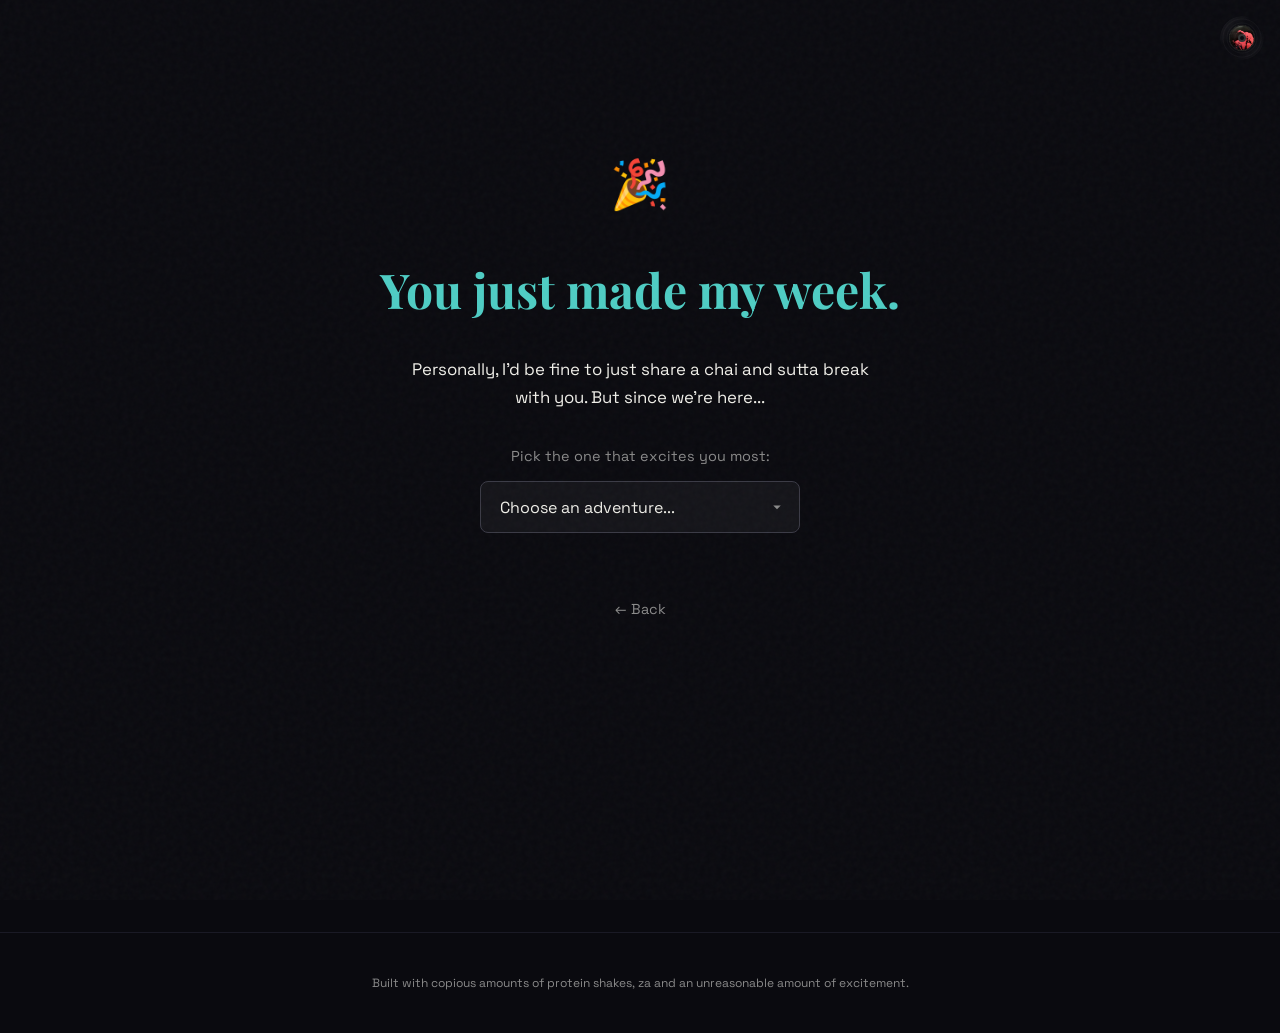
==== accept.html @ 1b034537 "update footer text" ====
<!DOCTYPE html>
<html lang="en">
<head>
    <meta charset="UTF-8">
    <meta name="viewport" content="width=device-width, initial-scale=1.0">
    <title>You just made my week.</title>
    <link rel="preconnect" href="https://fonts.googleapis.com">
    <link rel="preconnect" href="https://fonts.gstatic.com" crossorigin>
    <link href="https://fonts.googleapis.com/css2?family=Space+Grotesk:wght@300;400;500;600;700&family=Playfair+Display:ital,wght@0,400;0,600;1,400&display=swap" rel="stylesheet">
    <link rel="stylesheet" href="style.css">
</head>
<body>

    <!-- VINYL SMALL -->
    <div class="vinyl-small visible" id="vinylSmall">
        <div class="vinyl vinyl-sm" id="vinylSm">
            <div class="vinyl-cover"><img src="images/vinyl2.jpg" alt="Cover"></div>
            <div class="vinyl-hole"></div>
        </div>
        <button class="music-toggle music-toggle-sm" id="musicToggleSm" aria-label="Toggle music">
            <span class="music-icon-sm">♪</span>
        </button>
    </div>

    <!-- AUDIO -->
    <audio id="bgMusic" loop>
        <source src="music/TV_Girl_-_Birds_Don_t_Sing_(mp3.pm).mp3" type="audio/mpeg">
    </audio>

    <!-- ACCEPT PAGE -->
    <section id="accept" class="page active">
        <div class="container center-content">
            <div class="accept-animation">
                <span class="confetti-emoji">🎉</span>
            </div>
            <h2 class="accept-title" id="acceptTitle">You just made my week.</h2>
            <div class="accept-body">
                <p id="acceptIntro">Personally, I'd be fine to just share a chai and sutta break with you. But since we're here...</p>
                
                <div class="dropdown-wrapper" id="dropdownWrapper">
                    <label for="planSelect" class="dropdown-label">Pick the one that excites you most:</label>
                    <select id="planSelect" class="plan-dropdown">
                        <option value="" disabled selected>Choose an adventure...</option>
                        <option value="plan1">Road Trip.exe</option>
                        <option value="plan2">Anthony Bourdain Appreciation Society</option>
                        <option value="plan3">Your Turn</option>
                        <option value="plan4">Home Chef DLC</option>
                    </select>
                </div>

                <div class="accept-confirm" id="acceptConfirm" style="display:none;">
                    <p>Now just send me a message wherever you're most comfortable — Instagram, WhatsApp, carrier pigeon, anything works.</p>
                    <p>Tell me the day and time that works for you, and we'll make it happen.</p>
                    <p class="date-note">(Except August 14–24... future me will be outside the country trying not to miss Bangalore food.)</p>
                </div>
            </div>
            <a href="final.html" class="btn-back-link" id="backBtn">← Back</a>
        </div>
    </section>

    <!-- FOOTER -->
    <footer class="site-footer">
        <p>Built with copious amounts of protein shakes, za and an unreasonable amount of excitement.</p>
    </footer>

    <script src="script.js"></script>
</body>
</html>
---- style.css ----
/* ===== RESET & BASE ===== */
*, *::before, *::after {
    margin: 0;
    padding: 0;
    box-sizing: border-box;
}

:root {
    --bg: #0a0a0f;
    --bg-card: #141419;
    --bg-card-hover: #1c1c24;
    --text: #f0efe9;
    --text-muted: #8a8a8a;
    --accent: #e8c547;
    --accent-soft: #e8c54720;
    --accept-green: #4ecdc4;
    --decline-red: #ff6b6b;
    --radius: 16px;
    --radius-sm: 8px;
    --transition: 0.3s cubic-bezier(0.4, 0, 0.2, 1);
    --font-body: 'Space Grotesk', sans-serif;
    --font-display: 'Playfair Display', serif;
}

html {
    scroll-behavior: smooth;
}

body {
    font-family: var(--font-body);
    background: var(--bg);
    color: var(--text);
    line-height: 1.7;
    overflow-x: hidden;
    min-height: 100vh;
}

/* ===== SPLASH SCREEN ===== */
.splash {
    position: fixed;
    inset: 0;
    background: var(--bg);
    z-index: 99999;
    display: flex;
    align-items: center;
    justify-content: center;
    cursor: pointer;
    transition: opacity 0.5s ease;
}

.splash.hidden {
    opacity: 0;
    pointer-events: none;
}

.splash-text {
    font-family: var(--font-display);
    font-size: 1.2rem;
    color: var(--text-muted);
    font-style: italic;
    animation: pulse 2s ease-in-out infinite;
}

@keyframes pulse {
    0%, 100% { opacity: 0.5; }
    50% { opacity: 1; }
}

/* ===== LAYOUT ===== */
.container {
    max-width: 680px;
    margin: 0 auto;
    padding: 2rem 1.5rem;
}

.center-content {
    display: flex;
    flex-direction: column;
    align-items: center;
    justify-content: center;
    text-align: center;
    min-height: 85vh;
}

/* ===== PAGES ===== */
.page {
    display: none;
    animation: fadeIn 0.4s ease;
}

.page.active {
    display: block;
}

@keyframes fadeIn {
    from { opacity: 0; transform: translateY(16px); }
    to { opacity: 1; transform: translateY(0); }
}

/* ===== VINYL — LARGE (hero) ===== */
.vinyl-hero {
    position: relative;
    display: flex;
    align-items: center;
    justify-content: center;
    margin-bottom: 0.2rem;
    padding-top: 2rem;
}

.vinyl {
    border-radius: 50%;
    position: relative;
    animation: spin 8s linear infinite;
    display: flex;
    align-items: center;
    justify-content: center;
    overflow: hidden;
    background: radial-gradient(
        circle,
        #111 0%,
        #1a1a1a 20%,
        #222 21%,
        #1a1a1a 22%,
        #222 40%,
        #1a1a1a 41%,
        #222 42%,
        transparent 43%
    );
}

/* Vinyl grooves overlay */
.vinyl::before {
    content: '';
    position: absolute;
    inset: 0;
    border-radius: 50%;
    background: repeating-radial-gradient(
        circle at center,
        transparent 0px,
        transparent 2px,
        rgba(255,255,255,0.03) 3px,
        transparent 4px
    );
    z-index: 3;
    pointer-events: none;
}

/* Shine/reflection */
.vinyl::after {
    content: '';
    position: absolute;
    inset: 0;
    border-radius: 50%;
    background: linear-gradient(
        135deg,
        rgba(255,255,255,0.08) 0%,
        transparent 40%,
        transparent 60%,
        rgba(255,255,255,0.05) 100%
    );
    z-index: 4;
    pointer-events: none;
}

.vinyl-cover {
    position: absolute;
    top: 50%;
    left: 50%;
    transform: translate(-50%, -50%);
    border-radius: 50%;
    overflow: hidden;
    z-index: 2;
}

.vinyl-cover img {
    width: 100%;
    height: 100%;
    object-fit: cover;
}

/* Center hole */
.vinyl-hole {
    width: 12px;
    height: 12px;
    border-radius: 50%;
    background: var(--bg);
    z-index: 5;
    position: relative;
    border: 2px solid #333;
}

/* Large vinyl */
.vinyl-lg {
    width: 140px;
    height: 140px;
    box-shadow: 
        0 0 0 3px #1a1a1a,
        0 0 30px rgba(0,0,0,0.5),
        0 0 60px rgba(232, 197, 71, 0.05);
}

.vinyl-lg .vinyl-cover {
    width: 60%;
    height: 60%;
}

.vinyl-lg .vinyl-hole {
    width: 14px;
    height: 14px;
}

.vinyl-text {
    font-size: 0.5rem;
    font-weight: 700;
    color: var(--bg);
    letter-spacing: 1px;
}

.vinyl.paused {
    animation-play-state: paused;
}

@keyframes spin {
    from { transform: rotate(0deg); }
    to { transform: rotate(360deg); }
}

.music-toggle {
    position: absolute;
    bottom: 0;
    right: calc(50% - 85px);
    width: 36px;
    height: 36px;
    border-radius: 50%;
    background: var(--bg-card);
    border: 2px solid var(--accent);
    color: var(--accent);
    font-size: 0.9rem;
    cursor: pointer;
    transition: var(--transition);
    display: flex;
    align-items: center;
    justify-content: center;
}

.music-toggle:hover {
    background: var(--accent);
    color: var(--bg);
    transform: scale(1.1);
}

/* ===== NOW PLAYING ===== */
.now-playing {
    text-align: center;
    margin-top: 0.3rem;
    margin-bottom: 1.5rem;
}

.now-playing .song-name {
    font-size: 0.8rem;
    color: var(--text);
    font-weight: 500;
}

.now-playing .artist-name {
    font-size: 0.8rem;
    color: var(--text-muted);
}

.now-playing .song-name::after {
    content: ' · ';
    color: var(--text-muted);
}

/* ===== VINYL — SMALL (inner pages) ===== */
.vinyl-small {
    position: fixed;
    top: 1rem;
    right: 1rem;
    z-index: 10000;
    display: none;
    align-items: center;
    gap: 0.5rem;
}

.vinyl-small.visible {
    display: flex;
}

.vinyl-sm {
    width: 44px;
    height: 44px;
}

.vinyl-sm .vinyl-cover {
    width: 55%;
    height: 55%;
}

.vinyl-sm .vinyl-hole {
    width: 8px;
    height: 8px;
}

.vinyl-text-sm {
    font-size: 0.22rem;
}

.music-toggle-sm {
    width: 28px;
    height: 28px;
    border-radius: 50%;
    background: var(--bg-card);
    border: 1.5px solid var(--accent);
    color: var(--accent);
    font-size: 0.75rem;
    cursor: pointer;
    transition: var(--transition);
    display: flex;
    align-items: center;
    justify-content: center;
}

.music-toggle-sm:hover {
    background: var(--accent);
    color: var(--bg);
    transform: scale(1.1);
}

/* ===== HERO BLOCK ===== */
.hero-block {
    text-align: center;
    padding-bottom: 2.5rem;
}

.greeting {
    font-family: var(--font-display);
    font-size: clamp(1.8rem, 5vw, 2.5rem);
    font-style: italic;
    color: var(--accent);
    margin-bottom: 1.5rem;
}

.hero-title {
    font-family: var(--font-display);
    font-size: clamp(1.4rem, 5vw, 2.2rem);
    font-weight: 400;
    line-height: 1.4;
    margin-bottom: 1.5rem;
    color: var(--text);
}

.aside {
    color: var(--text-muted);
    font-size: 0.95rem;
    font-style: italic;
    line-height: 1.6;
}

/* ===== "PICK YOUR ADVENTURE" STYLED AS CTA ===== */
.pick-adventure {
    font-family: var(--font-display);
    font-size: clamp(1.6rem, 4vw, 2.2rem);
    text-align: center;
    margin-bottom: 2rem;
    color: var(--accent);
}

/* ===== CARDS ===== */
.cards-grid {
    display: grid;
    grid-template-columns: 1fr 1fr;
    gap: 1rem;
}

.card {
    background: var(--bg-card);
    border: 1px solid #2a2a35;
    border-radius: var(--radius);
    padding: 1.5rem;
    cursor: pointer;
    transition: var(--transition);
    position: relative;
    overflow: hidden;
    text-decoration: none;
    color: var(--text);
    display: block;
}

.card::before {
    content: '';
    position: absolute;
    top: 0;
    left: 0;
    width: 100%;
    height: 3px;
    transform: scaleX(0);
    transform-origin: left;
    transition: transform 0.4s ease;
}

.card:hover {
    transform: translateY(-3px);
    box-shadow: 0 16px 32px rgba(0, 0, 0, 0.3);
}

.card:hover::before {
    transform: scaleX(1);
}

/* Card color themes */
.card-1::before { background: #ff6b6b; }
.card-1:hover { border-color: #ff6b6b; }
.card-1 .card-number, .card-1 .card-cta { color: #ff6b6b; }

.card-2::before { background: #4ecdc4; }
.card-2:hover { border-color: #4ecdc4; }
.card-2 .card-number, .card-2 .card-cta { color: #4ecdc4; }

.card-3::before { background: #a78bfa; }
.card-3:hover { border-color: #a78bfa; }
.card-3 .card-number, .card-3 .card-cta { color: #a78bfa; }

.card-4::before { background: #f97316; }
.card-4:hover { border-color: #f97316; }
.card-4 .card-number, .card-4 .card-cta { color: #f97316; }

.card-vibe {
    grid-column: 1 / -1;
    text-align: center;
    border-style: dashed;
}
.card-vibe::before { background: var(--accent); }
.card-vibe:hover { border-color: var(--accent); }
.card-vibe .card-number { font-size: 1.2rem; color: var(--accent); }
.card-vibe .card-cta { color: var(--accent); }

.card-number {
    font-size: 0.7rem;
    font-weight: 600;
    letter-spacing: 2px;
    text-transform: uppercase;
    margin-bottom: 0.6rem;
    display: block;
}

.card-title {
    font-family: var(--font-display);
    font-size: 1.1rem;
    margin-bottom: 0.6rem;
    line-height: 1.3;
}

.card-preview {
    font-size: 0.85rem;
    color: var(--text-muted);
    margin-bottom: 1rem;
    line-height: 1.5;
}

.card-cta {
    font-size: 0.8rem;
    font-weight: 500;
    transition: var(--transition);
}

.card:hover .card-cta {
    letter-spacing: 1px;
}

/* ===== PLANS FOOTER ===== */
.plans-footer {
    display: flex;
    align-items: center;
    justify-content: center;
    gap: 1rem;
    margin-top: 2.5rem;
    flex-wrap: wrap;
}

/* ===== BUTTONS ===== */
.btn-primary {
    background: var(--accent);
    color: var(--bg);
    border: none;
    padding: 1rem 2rem;
    border-radius: 50px;
    font-family: var(--font-body);
    font-size: 1rem;
    font-weight: 600;
    cursor: pointer;
    transition: var(--transition);
    white-space: nowrap;
    text-decoration: none;
    display: inline-block;
}

.btn-primary:hover {
    transform: translateY(-2px);
    box-shadow: 0 10px 30px rgba(232, 197, 71, 0.25);
}

.btn-secondary {
    background: transparent;
    color: var(--text-muted);
    border: 1px solid #3a3a45;
    padding: 1rem 2rem;
    border-radius: 50px;
    font-family: var(--font-body);
    font-size: 1rem;
    cursor: pointer;
    transition: var(--transition);
    white-space: nowrap;
    text-decoration: none;
    display: inline-block;
}

.btn-secondary:hover {
    border-color: var(--text);
    color: var(--text);
}

.btn-accept {
    background: var(--accept-green);
}

.btn-accept:hover {
    box-shadow: 0 10px 30px rgba(78, 205, 196, 0.25);
}

.btn-back-link {
    background: none;
    border: none;
    color: var(--text-muted);
    font-family: var(--font-body);
    font-size: 0.9rem;
    cursor: pointer;
    margin-top: 2rem;
    transition: var(--transition);
    text-decoration: none;
    display: inline-block;
}

.btn-back-link:hover {
    color: var(--accent);
}

/* ===== PLAN DETAIL PAGES ===== */
.plan-detail {
    min-height: 100vh;
    padding: 2rem 0;
}

.plan-detail .container {
    padding-top: 3rem;
    padding-bottom: 4rem;
}

.plan-hero-img {
    width: 100%;
    height: 200px;
    border-radius: var(--radius);
    overflow: hidden;
    margin-bottom: 2rem;
}

.plan-hero-img img {
    width: 100%;
    height: 100%;
    object-fit: cover;
}

.plan-hero-img.img-bottom img {
    object-position: bottom;
}

.plan-hero-img.img-portrait {
    height: 360px;
    max-width: 260px;
    margin-left: auto;
    margin-right: auto;
}

/* ===== PLAN INLINE IMAGE (square, between text) ===== */
.plan-inline-img {
    width: 220px;
    height: 220px;
    border-radius: var(--radius);
    overflow: hidden;
    margin: 1.5rem 0;
}

.plan-inline-img img {
    width: 100%;
    height: 100%;
    object-fit: cover;
}

/* ===== VIBE INLINE IMAGES ===== */
.vibe-img {
    margin-top: 0.8rem;
    border-radius: var(--radius-sm);
    overflow: hidden;
    width: 180px;
    height: 180px;
}

.vibe-img img {
    width: 100%;
    height: 100%;
    object-fit: cover;
    border-radius: var(--radius-sm);
    display: block;
}

.plan-number {
    font-size: 0.8rem;
    font-weight: 600;
    letter-spacing: 3px;
    text-transform: uppercase;
    display: block;
    margin-bottom: 0.8rem;
}

.plan-title {
    font-family: var(--font-display);
    font-size: clamp(1.6rem, 4vw, 2.5rem);
    margin-bottom: 2rem;
    line-height: 1.2;
}

.plan-content {
    margin-bottom: 2.5rem;
}

.plan-content p {
    margin-bottom: 1.1rem;
    font-size: 1rem;
}

.plan-lead {
    font-size: 1.1rem !important;
    font-weight: 500;
}

.plan-content h4 {
    font-size: 0.8rem;
    text-transform: uppercase;
    letter-spacing: 2px;
    margin-top: 2rem;
    margin-bottom: 1rem;
}

/* Plan theme colors */
.theme-road .plan-number,
.theme-road .plan-lead,
.theme-road .plan-content h4,
.theme-road .objective { border-left-color: #ff6b6b; }
.theme-road .plan-number { color: #ff6b6b; }
.theme-road .plan-lead { color: #ff6b6b; }
.theme-road .plan-content h4 { color: #ff6b6b; }
.theme-road .destinations li::before { color: #ff6b6b; }

.theme-bourdain .plan-number,
.theme-bourdain .plan-lead,
.theme-bourdain .plan-content h4,
.theme-bourdain .objective { border-left-color: #4ecdc4; }
.theme-bourdain .plan-number { color: #4ecdc4; }
.theme-bourdain .plan-lead { color: #4ecdc4; }
.theme-bourdain .plan-content h4 { color: #4ecdc4; }

.theme-yourturn .plan-number,
.theme-yourturn .plan-lead,
.theme-yourturn .plan-content h4,
.theme-yourturn .objective { border-left-color: #a78bfa; }
.theme-yourturn .plan-number { color: #a78bfa; }
.theme-yourturn .plan-lead { color: #a78bfa; }
.theme-yourturn .plan-content h4 { color: #a78bfa; }

.theme-homechef .plan-number,
.theme-homechef .plan-lead,
.theme-homechef .plan-content h4,
.theme-homechef .objective { border-left-color: #f97316; }
.theme-homechef .plan-number { color: #f97316; }
.theme-homechef .plan-lead { color: #f97316; }
.theme-homechef .plan-content h4 { color: #f97316; }

.theme-vibe .plan-number,
.theme-vibe .plan-lead,
.theme-vibe .plan-content h4,
.theme-vibe .objective { border-left-color: var(--accent); }
.theme-vibe .plan-number { color: var(--accent); }
.theme-vibe .plan-lead { color: var(--accent); }
.theme-vibe .plan-content h4 { color: var(--accent); }
.theme-vibe .vibe-list li::before { color: var(--accent); }

.destinations {
    list-style: none;
    padding-left: 0;
    margin-bottom: 1.5rem;
}

.destinations li {
    padding: 0.4rem 0;
    padding-left: 1.5rem;
    position: relative;
    color: var(--text-muted);
    font-size: 0.95rem;
}

.destinations li::before {
    content: '→';
    position: absolute;
    left: 0;
}

.destinations .note {
    font-size: 0.8rem;
    color: var(--text-muted);
    font-style: italic;
}

/* ===== VIBE LIST ===== */
.vibe-list {
    list-style: none;
    padding-left: 0;
    margin: 1.5rem 0;
}

.vibe-list li {
    padding: 0.8rem 0;
    padding-left: 1.8rem;
    position: relative;
    color: var(--text);
    font-size: 1rem;
    border-bottom: 1px solid #1a1a25;
    line-height: 1.6;
}

.vibe-list li:last-child {
    border-bottom: none;
}

.vibe-list li::before {
    content: '·';
    position: absolute;
    left: 0;
    font-size: 1.5rem;
    line-height: 1.2;
}

/* ===== OBJECTIVE BOX ===== */
.objective {
    background: var(--bg-card);
    border-left: 3px solid var(--accent);
    border-radius: 0 var(--radius-sm) var(--radius-sm) 0;
    padding: 1.2rem 1.5rem;
    margin-top: 2rem;
}

.objective h4 {
    margin-top: 0 !important;
}

.objective p {
    margin-bottom: 0 !important;
    color: var(--text-muted);
}

/* ===== PLAN ACTIONS ===== */
.plan-actions {
    display: flex;
    align-items: center;
    gap: 1rem;
    flex-wrap: wrap;
}

/* ===== FINAL CTA ===== */
#final {
    min-height: 100vh;
}

.final-buttons {
    display: flex;
    gap: 1rem;
    flex-wrap: wrap;
    justify-content: center;
    margin-bottom: 1rem;
}

/* ===== ACCEPT PAGE ===== */
#accept {
    min-height: 100vh;
}

.accept-animation {
    font-size: 3rem;
    margin-bottom: 1.5rem;
    animation: pop 0.5s ease;
}

@keyframes pop {
    0% { transform: scale(0); }
    50% { transform: scale(1.3); }
    100% { transform: scale(1); }
}

.accept-title {
    font-family: var(--font-display);
    font-size: clamp(2rem, 5vw, 3rem);
    color: var(--accept-green);
    margin-bottom: 1.5rem;
}

.accept-body {
    max-width: 460px;
    text-align: center;
}

.accept-body p {
    font-size: 1.05rem;
    margin-bottom: 1.2rem;
    line-height: 1.7;
}

/* ===== DROPDOWN ===== */
.dropdown-wrapper {
    margin: 2rem 0;
}

.dropdown-label {
    display: block;
    font-size: 0.9rem;
    color: var(--text-muted);
    margin-bottom: 0.8rem;
}

.plan-dropdown {
    width: 100%;
    max-width: 320px;
    padding: 0.9rem 1.2rem;
    border-radius: var(--radius-sm);
    border: 1px solid #3a3a45;
    background: var(--bg-card);
    color: var(--text);
    font-family: var(--font-body);
    font-size: 1rem;
    cursor: pointer;
    transition: var(--transition);
    appearance: none;
    background-image: url("data:image/svg+xml,%3Csvg xmlns='http://www.w3.org/2000/svg' width='12' height='12' fill='%238a8a8a' viewBox='0 0 16 16'%3E%3Cpath d='M8 11L3 6h10l-5 5z'/%3E%3C/svg%3E");
    background-repeat: no-repeat;
    background-position: right 1rem center;
}

.plan-dropdown:focus {
    outline: none;
    border-color: var(--accent);
    box-shadow: 0 0 0 2px var(--accent-soft);
}

.plan-dropdown option {
    background: var(--bg-card);
    color: var(--text);
}

/* ===== ACCEPT CONFIRM ===== */
.accept-confirm {
    margin-top: 2rem;
    padding-top: 1.5rem;
    border-top: 1px solid #1a1a25;
}

.accept-confirm p {
    font-size: 1rem;
    margin-bottom: 1rem;
    color: var(--text);
}

.date-note {
    color: var(--text-muted);
    font-size: 0.85rem !important;
    font-style: italic;
    margin-top: 1rem !important;
}

/* ===== DECLINE PAGE ===== */
#decline {
    min-height: 100vh;
}

.decline-title {
    font-family: var(--font-display);
    font-size: clamp(2rem, 5vw, 3rem);
    margin-bottom: 0.5rem;
}

.decline-subtitle {
    font-size: 1.1rem;
    color: var(--text-muted);
    margin-bottom: 2rem;
}

.baby-photo-placeholder {
    margin-bottom: 2rem;
}

.photo-frame {
    width: 180px;
    height: 220px;
    border: 3px dashed #3a3a45;
    border-radius: var(--radius);
    display: flex;
    align-items: center;
    justify-content: center;
    margin: 0 auto;
    background: var(--bg-card);
    transition: var(--transition);
    overflow: hidden;
}

.photo-frame img {
    width: 100%;
    height: 100%;
    object-fit: cover;
    border-radius: var(--radius);
}

.photo-frame:hover {
    border-color: var(--accent);
}

.photo-placeholder-text {
    color: var(--text-muted);
    font-size: 0.8rem;
    font-style: italic;
}

.decline-text {
    font-size: 1rem;
    margin-bottom: 0.8rem;
    color: var(--text-muted);
}

/* ===== FOOTER ===== */
.site-footer {
    text-align: center;
    padding: 2.5rem 1.5rem;
    color: var(--text-muted);
    font-size: 0.75rem;
    border-top: 1px solid #1a1a25;
    margin-top: 2rem;
}

/* ===== RESPONSIVE ===== */
@media (max-width: 600px) {
    .vinyl-small {
        top: 0.8rem;
        right: 0.8rem;
    }

    .vinyl-sm {
        width: 32px;
        height: 32px;
    }

    .vinyl-label-sm {
        width: 12px;
        height: 12px;
    }

    .music-toggle-sm {
        width: 24px;
        height: 24px;
        font-size: 0.65rem;
    }

    .vinyl-lg {
        width: 100px;
        height: 100px;
    }

    .vinyl-label-lg {
        width: 34px;
        height: 34px;
    }

    .music-toggle {
        right: calc(50% - 68px);
        width: 30px;
        height: 30px;
        font-size: 0.8rem;
    }

    .cards-grid {
        grid-template-columns: 1fr;
        gap: 0.8rem;
    }

    .card-vibe {
        grid-column: auto;
    }

    .container {
        padding: 1.5rem 1rem;
    }

    .hero-block {
        padding-bottom: 2rem;
    }

    .hero-title {
        font-size: 1.2rem;
    }

    .hero-content p {
        font-size: 0.95rem;
    }

    .greeting {
        font-size: 1.8rem;
    }

    .card {
        padding: 1.3rem;
    }

    .card-title {
        font-size: 1rem;
    }

    .card-preview {
        font-size: 0.82rem;
    }

    .plans-footer {
        flex-direction: column;
        gap: 0.8rem;
    }

    .plans-footer .btn-primary,
    .plans-footer .btn-secondary {
        width: 100%;
        text-align: center;
    }

    .plan-actions {
        flex-direction: column;
        align-items: stretch;
    }

    .plan-actions .btn-primary {
        text-align: center;
    }

    .final-buttons {
        flex-direction: column;
        align-items: center;
        width: 100%;
    }

    .final-buttons .btn-primary,
    .final-buttons .btn-secondary {
        width: 100%;
        max-width: 300px;
        text-align: center;
    }

    .plan-detail .container {
        padding-top: 2rem;
        padding-bottom: 3rem;
    }

    .plan-title {
        font-size: 1.5rem;
    }

    .plan-content p {
        font-size: 0.95rem;
    }

    .vibe-list li {
        font-size: 0.92rem;
        padding: 0.7rem 0;
        padding-left: 1.5rem;
    }

    .accept-title {
        font-size: 2rem;
    }

    .accept-body p {
        font-size: 0.95rem;
    }

    .plan-dropdown {
        max-width: 100%;
    }

    .decline-title {
        font-size: 2rem;
    }

    .photo-frame {
        width: 150px;
        height: 180px;
    }

    .btn-primary {
        padding: 0.9rem 1.8rem;
        font-size: 0.95rem;
    }

    .btn-secondary {
        padding: 0.9rem 1.8rem;
        font-size: 0.95rem;
    }

    .section-title, .pick-adventure {
        font-size: 1.4rem;
    }
}

@media (max-width: 380px) {
    .container {
        padding: 1.2rem 0.8rem;
    }

    .hero-title {
        font-size: 1.1rem;
    }

    .card {
        padding: 1.1rem;
    }

    .btn-primary, .btn-secondary {
        padding: 0.85rem 1.5rem;
        font-size: 0.9rem;
    }
}

/* ===== CONFETTI ===== */
.confetti-piece {
    position: fixed;
    width: 10px;
    height: 10px;
    background: var(--accent);
    animation: confetti-fall 3s ease-in forwards;
    pointer-events: none;
    z-index: 1000;
}

@keyframes confetti-fall {
    0% { transform: translateY(-100vh) rotate(0deg); opacity: 1; }
    100% { transform: translateY(100vh) rotate(720deg); opacity: 0; }
}

/* ===== SUBTLE GRAIN ===== */
body::after {
    content: '';
    position: fixed;
    top: 0;
    left: 0;
    width: 100%;
    height: 100%;
    background-image: url("data:image/svg+xml,%3Csvg viewBox='0 0 256 256' xmlns='http://www.w3.org/2000/svg'%3E%3Cfilter id='noise'%3E%3CfeTurbulence type='fractalNoise' baseFrequency='0.65' numOctaves='3' stitchTiles='stitch'/%3E%3C/filter%3E%3Crect width='100%25' height='100%25' filter='url(%23noise)' opacity='0.03'/%3E%3C/svg%3E");
    pointer-events: none;
    z-index: 50;
}
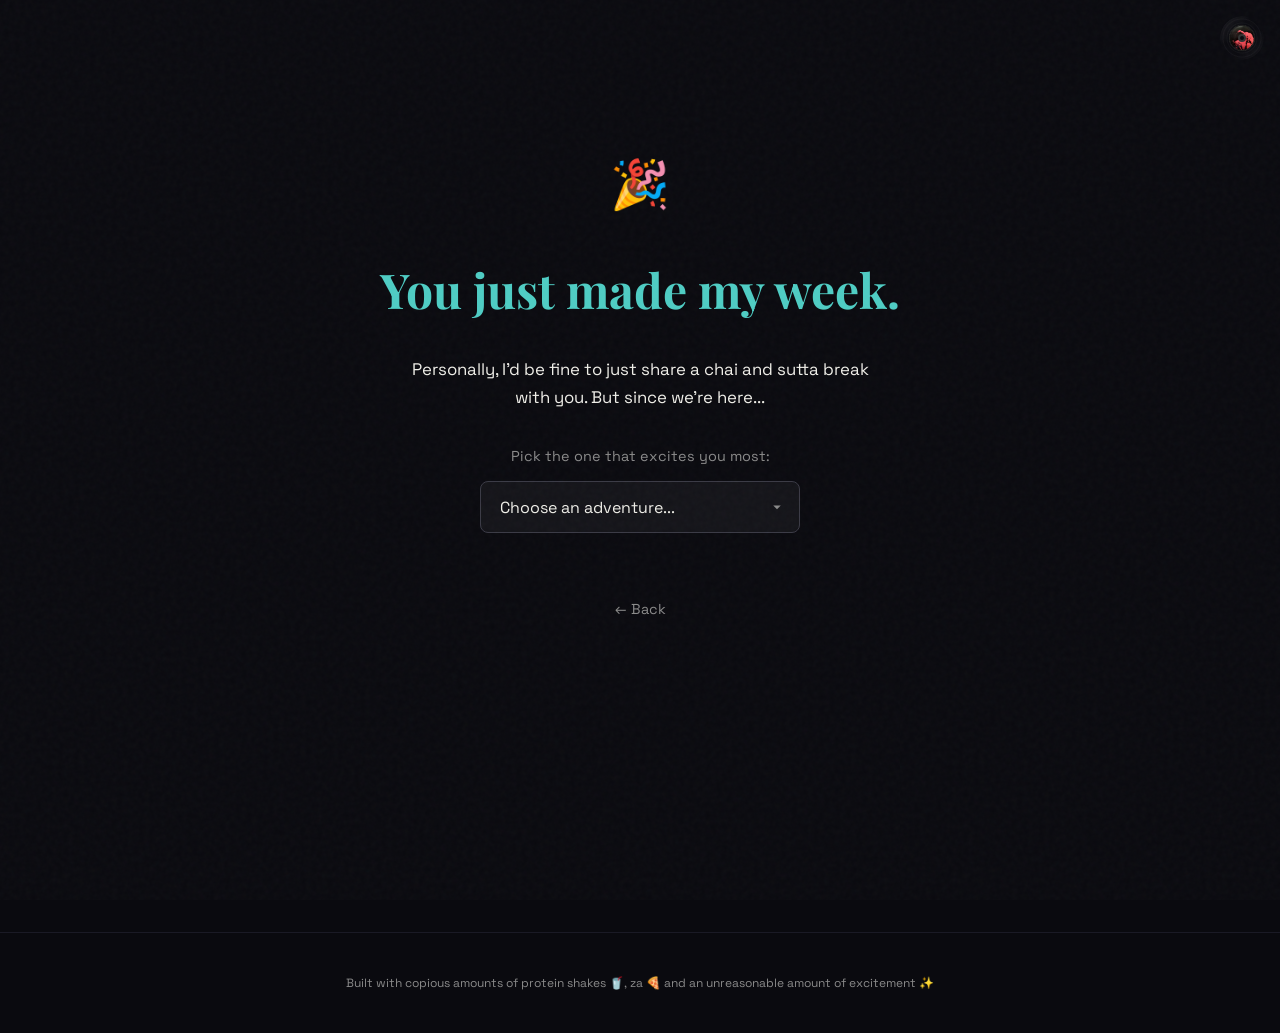
==== commit d6574965: "emojis in footer, update august note" ====
--- a/accept.html
+++ b/accept.html
@@ -51,7 +51,8 @@
                 <div class="accept-confirm" id="acceptConfirm" style="display:none;">
                     <p>Now just send me a message wherever you're most comfortable — Instagram, WhatsApp, carrier pigeon, anything works.</p>
                     <p>Tell me the day and time that works for you, and we'll make it happen.</p>
-                    <p class="date-note">(Except August 14–24... future me will be outside the country trying not to miss Bangalore food.)</p>
+                    <a href="#" id="waBtn" class="btn-whatsapp" style="display:none;" target="_blank">Send me a message →</a>
+                    <p class="date-note">(Except August 14–24... future me will be outside the country in between rice fields and mountains.)</p>
                 </div>
             </div>
             <a href="final.html" class="btn-back-link" id="backBtn">← Back</a>
@@ -60,7 +61,7 @@
 
     <!-- FOOTER -->
     <footer class="site-footer">
-        <p>Built with copious amounts of protein shakes, za and an unreasonable amount of excitement.</p>
+        <p>Built with copious amounts of protein shakes 🥤, za 🍕 and an unreasonable amount of excitement ✨</p>
     </footer>
 
     <script src="script.js"></script>
--- a/style.css
+++ b/style.css
@@ -877,6 +877,25 @@
     color: var(--text);
 }
 
+.btn-whatsapp {
+    display: inline-block;
+    background: #25D366;
+    color: #fff;
+    text-decoration: none;
+    padding: 0.9rem 2rem;
+    border-radius: 50px;
+    font-family: var(--font-body);
+    font-size: 0.95rem;
+    font-weight: 600;
+    margin: 1.5rem 0;
+    transition: var(--transition);
+}
+
+.btn-whatsapp:hover {
+    transform: translateY(-2px);
+    box-shadow: 0 10px 25px rgba(37, 211, 102, 0.3);
+}
+
 .date-note {
     color: var(--text-muted);
     font-size: 0.85rem !important;
@@ -891,24 +910,25 @@
 
 .decline-title {
     font-family: var(--font-display);
-    font-size: clamp(2rem, 5vw, 3rem);
-    margin-bottom: 0.5rem;
+    font-size: clamp(2.5rem, 6vw, 3.5rem);
+    margin-bottom: 0.8rem;
 }
 
 .decline-subtitle {
-    font-size: 1.1rem;
-    color: var(--text-muted);
-    margin-bottom: 2rem;
+    font-size: clamp(1.3rem, 3vw, 1.6rem);
+    color: var(--text-muted);
+    margin-bottom: 2.5rem;
+    font-weight: 500;
 }
 
 .baby-photo-placeholder {
-    margin-bottom: 2rem;
+    margin-bottom: 2.5rem;
 }
 
 .photo-frame {
-    width: 180px;
-    height: 220px;
-    border: 3px dashed #3a3a45;
+    width: 240px;
+    height: 290px;
+    border: 3px solid var(--accent);
     border-radius: var(--radius);
     display: flex;
     align-items: center;
@@ -923,23 +943,18 @@
     width: 100%;
     height: 100%;
     object-fit: cover;
-    border-radius: var(--radius);
+    border-radius: calc(var(--radius) - 3px);
 }
 
 .photo-frame:hover {
-    border-color: var(--accent);
-}
-
-.photo-placeholder-text {
-    color: var(--text-muted);
-    font-size: 0.8rem;
-    font-style: italic;
+    box-shadow: 0 0 25px rgba(232, 197, 71, 0.15);
 }
 
 .decline-text {
-    font-size: 1rem;
-    margin-bottom: 0.8rem;
-    color: var(--text-muted);
+    font-size: 1.1rem;
+    margin-bottom: 1rem;
+    color: var(--text-muted);
+    line-height: 1.6;
 }
 
 /* ===== FOOTER ===== */
@@ -1102,8 +1117,8 @@
     }
 
     .photo-frame {
-        width: 150px;
-        height: 180px;
+        width: 200px;
+        height: 240px;
     }
 
     .btn-primary {
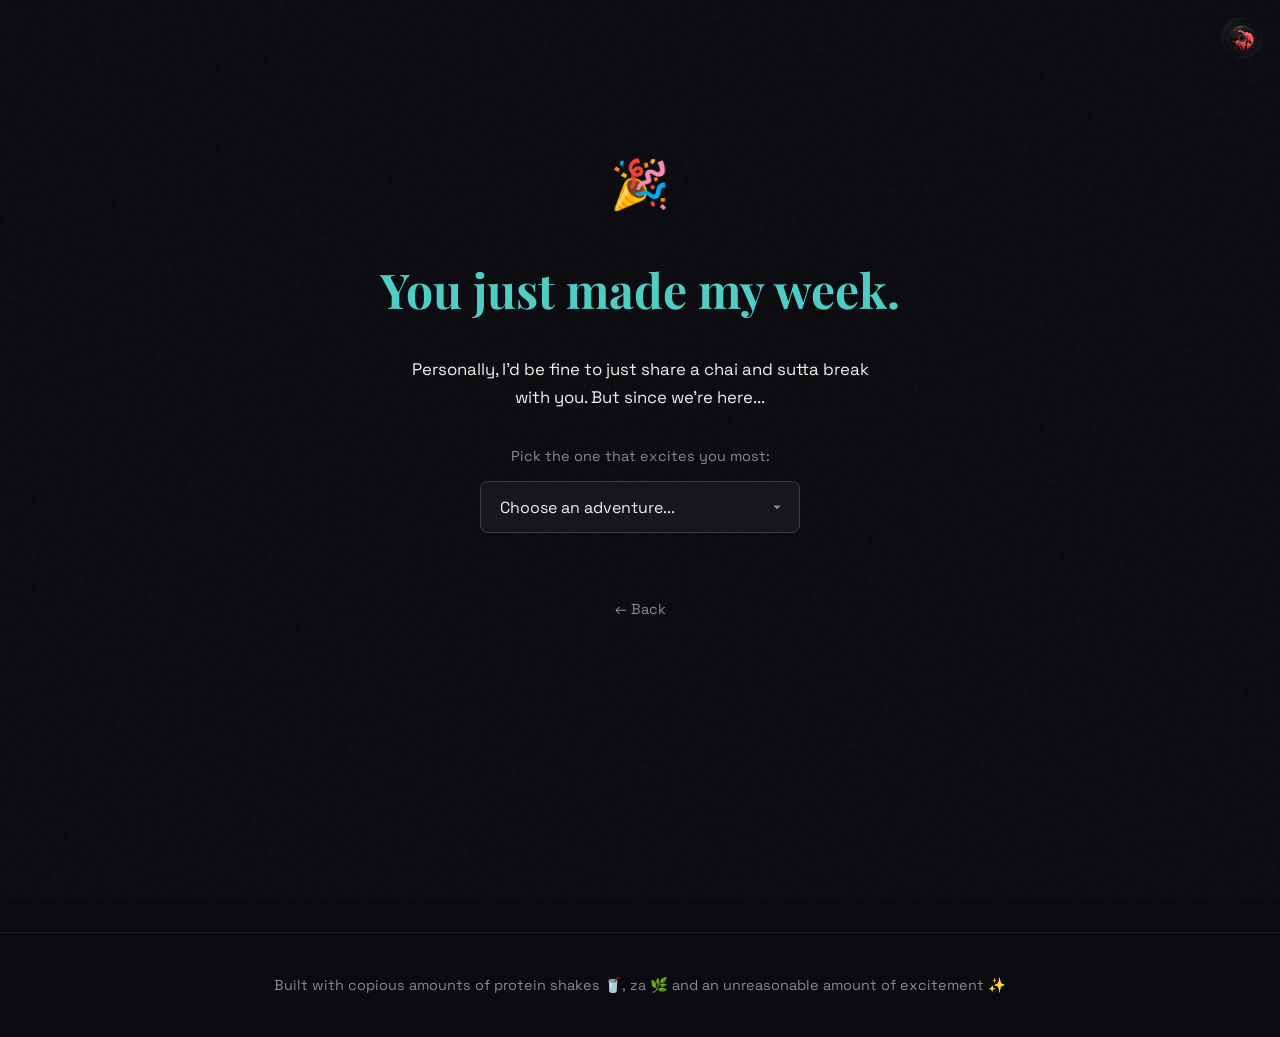
==== commit 09d4f101: "emojis in plans, weed emoji footer, bigger footer, fix music resume" ====
--- a/accept.html
+++ b/accept.html
@@ -61,7 +61,7 @@
 
     <!-- FOOTER -->
     <footer class="site-footer">
-        <p>Built with copious amounts of protein shakes 🥤, za 🍕 and an unreasonable amount of excitement ✨</p>
+        <p>Built with copious amounts of protein shakes 🥤, za 🌿 and an unreasonable amount of excitement ✨</p>
     </footer>
 
     <script src="script.js"></script>
--- a/style.css
+++ b/style.css
@@ -962,7 +962,7 @@
     text-align: center;
     padding: 2.5rem 1.5rem;
     color: var(--text-muted);
-    font-size: 0.75rem;
+    font-size: 0.9rem;
     border-top: 1px solid #1a1a25;
     margin-top: 2rem;
 }
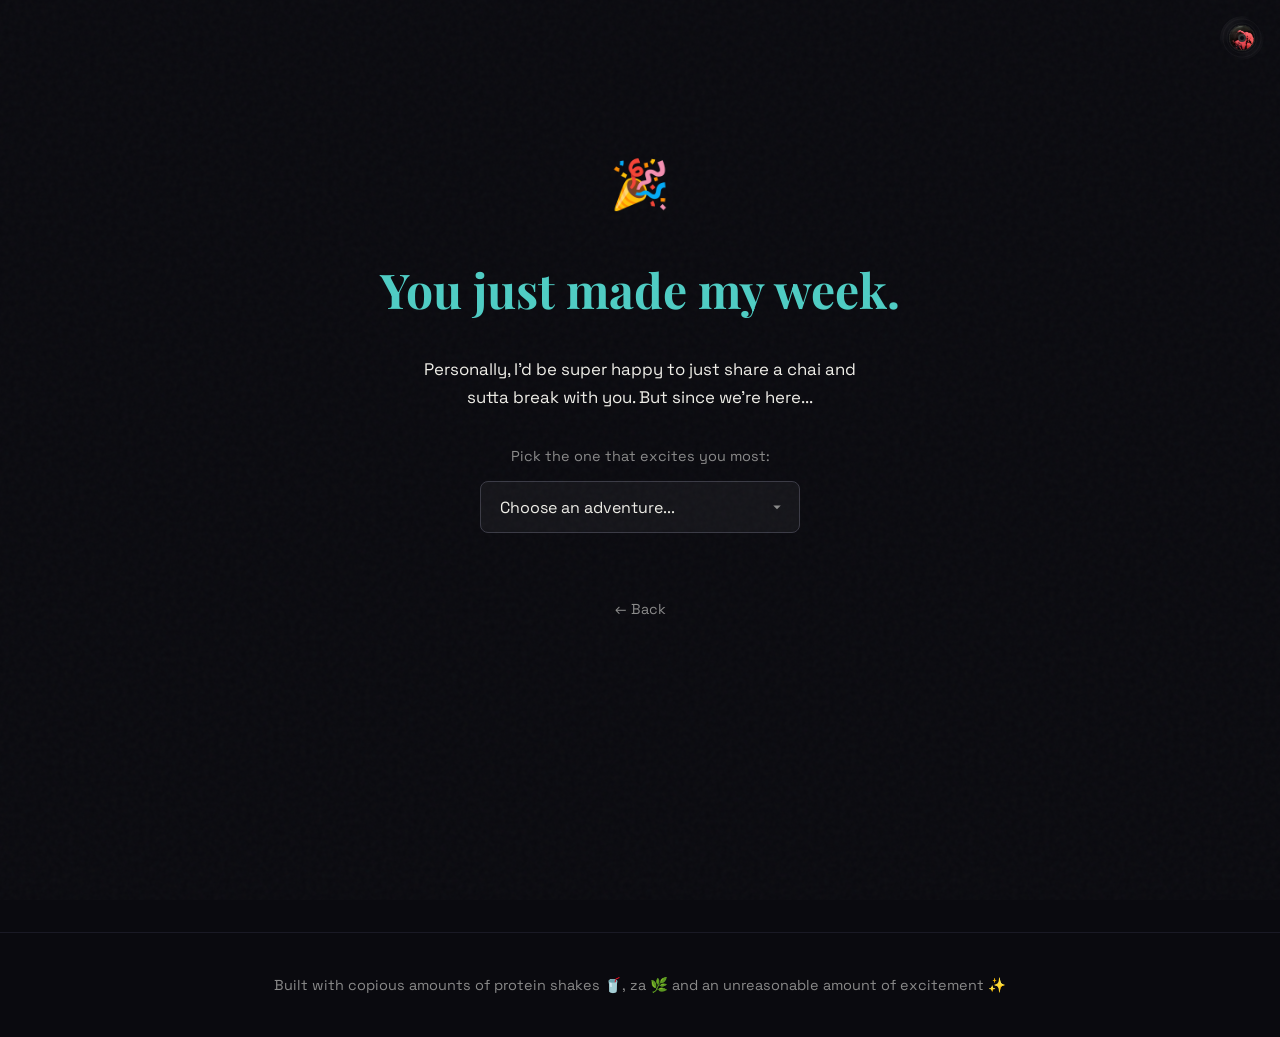
==== commit d80e66de: "IDE changes" ====
--- a/accept.html
+++ b/accept.html
@@ -35,7 +35,7 @@
             </div>
             <h2 class="accept-title" id="acceptTitle">You just made my week.</h2>
             <div class="accept-body">
-                <p id="acceptIntro">Personally, I'd be fine to just share a chai and sutta break with you. But since we're here...</p>
+                <p id="acceptIntro">Personally, I'd be super happy to just share a chai and sutta break with you. But since we're here...</p>
                 
                 <div class="dropdown-wrapper" id="dropdownWrapper">
                     <label for="planSelect" class="dropdown-label">Pick the one that excites you most:</label>
@@ -49,9 +49,8 @@
                 </div>
 
                 <div class="accept-confirm" id="acceptConfirm" style="display:none;">
-                    <p>Now just send me a message wherever you're most comfortable — Instagram, WhatsApp, carrier pigeon, anything works.</p>
-                    <p>Tell me the day and time that works for you, and we'll make it happen.</p>
-                    <a href="#" id="waBtn" class="btn-whatsapp" style="display:none;" target="_blank">Send me a message →</a>
+                    <p>Now just send me a message wherever you're comfortable: Instagram, WhatsApp, carrier pigeon, anything works.</p>
+                    <a href="#" id="waBtn" class="btn-whatsapp" style="display:none;" target="_blank"><svg width="18" height="18" viewBox="0 0 24 24" fill="white" style="vertical-align: middle; margin-right: 6px;"><path d="M17.472 14.382c-.297-.149-1.758-.867-2.03-.967-.273-.099-.471-.148-.67.15-.197.297-.767.966-.94 1.164-.173.199-.347.223-.644.075-.297-.15-1.255-.463-2.39-1.475-.883-.788-1.48-1.761-1.653-2.059-.173-.297-.018-.458.13-.606.134-.133.298-.347.446-.52.149-.174.198-.298.298-.497.099-.198.05-.371-.025-.52-.075-.149-.669-1.612-.916-2.207-.242-.579-.487-.5-.669-.51-.173-.008-.371-.01-.57-.01-.198 0-.52.074-.792.372-.272.297-1.04 1.016-1.04 2.479 0 1.462 1.065 2.875 1.213 3.074.149.198 2.096 3.2 5.077 4.487.709.306 1.262.489 1.694.625.712.227 1.36.195 1.871.118.571-.085 1.758-.719 2.006-1.413.248-.694.248-1.289.173-1.413-.074-.124-.272-.198-.57-.347m-5.421 7.403h-.004a9.87 9.87 0 01-5.031-1.378l-.361-.214-3.741.982.998-3.648-.235-.374a9.86 9.86 0 01-1.51-5.26c.001-5.45 4.436-9.884 9.888-9.884 2.64 0 5.122 1.03 6.988 2.898a9.825 9.825 0 012.893 6.994c-.003 5.45-4.437 9.884-9.885 9.884m8.413-18.297A11.815 11.815 0 0012.05 0C5.495 0 .16 5.335.157 11.892c0 2.096.547 4.142 1.588 5.945L.057 24l6.305-1.654a11.882 11.882 0 005.683 1.448h.005c6.554 0 11.89-5.335 11.893-11.893a11.821 11.821 0 00-3.48-8.413z"/></svg>Send me a message →</a>
                     <p class="date-note">(Except August 14–24... future me will be outside the country in between rice fields and mountains.)</p>
                 </div>
             </div>
--- a/style.css
+++ b/style.css
@@ -249,6 +249,29 @@
     transform: scale(1.1);
 }
 
+/* ===== PAUSE HINT (curvy arrow) ===== */
+.pause-hint {
+    position: absolute;
+    bottom: -10px;
+    right: calc(50% - 148px);
+    display: flex;
+    align-items: center;
+    gap: 3px;
+    transform: scale(1.15);
+}
+
+.pause-hint-arrow {
+    opacity: 0.7;
+    transform: rotate(10deg);
+}
+
+.pause-hint-text {
+    font-family: 'Caveat', cursive;
+    font-size: 0.9rem;
+    color: var(--accent);
+    opacity: 0.7;
+}
+
 /* ===== NOW PLAYING ===== */
 .now-playing {
     text-align: center;
@@ -357,13 +380,18 @@
     line-height: 1.6;
 }
 
-/* ===== "PICK YOUR ADVENTURE" STYLED AS CTA ===== */
+/* ===== "PICK YOUR ADVENTURE" ===== */
+.pick-adventure-wrapper {
+    text-align: center;
+    margin-bottom: 2rem;
+}
+
 .pick-adventure {
     font-family: var(--font-display);
     font-size: clamp(1.6rem, 4vw, 2.2rem);
     text-align: center;
-    margin-bottom: 2rem;
     color: var(--accent);
+    margin-bottom: 0;
 }
 
 /* ===== CARDS ===== */
@@ -821,6 +849,22 @@
     font-size: 1.05rem;
     margin-bottom: 1.2rem;
     line-height: 1.7;
+}
+
+.accept-img {
+    width: 100%;
+    max-width: 300px;
+    height: 140px;
+    border-radius: var(--radius);
+    overflow: hidden;
+    margin: 1.2rem auto;
+}
+
+.accept-img img {
+    width: 100%;
+    height: 100%;
+    object-fit: cover;
+    object-position: center 25%;
 }
 
 /* ===== DROPDOWN ===== */
@@ -911,18 +955,18 @@
 .decline-title {
     font-family: var(--font-display);
     font-size: clamp(2.5rem, 6vw, 3.5rem);
-    margin-bottom: 0.8rem;
+    margin-bottom: 0.3rem;
 }
 
 .decline-subtitle {
     font-size: clamp(1.3rem, 3vw, 1.6rem);
     color: var(--text-muted);
-    margin-bottom: 2.5rem;
+    margin-bottom: 0.5rem;
     font-weight: 500;
 }
 
 .baby-photo-placeholder {
-    margin-bottom: 2.5rem;
+    margin: 0.3rem 0;
 }
 
 .photo-frame {
@@ -952,9 +996,21 @@
 
 .decline-text {
     font-size: 1.1rem;
-    margin-bottom: 1rem;
+    margin: 0.3rem 0;
     color: var(--text-muted);
     line-height: 1.6;
+}
+
+.decline-arrow {
+    font-size: 2rem;
+    color: var(--accent);
+    margin: 0.2rem 0;
+    animation: bounceDown 1.5s ease-in-out infinite;
+}
+
+@keyframes bounceDown {
+    0%, 100% { transform: translateY(0); }
+    50% { transform: translateY(8px); }
 }
 
 /* ===== FOOTER ===== */
